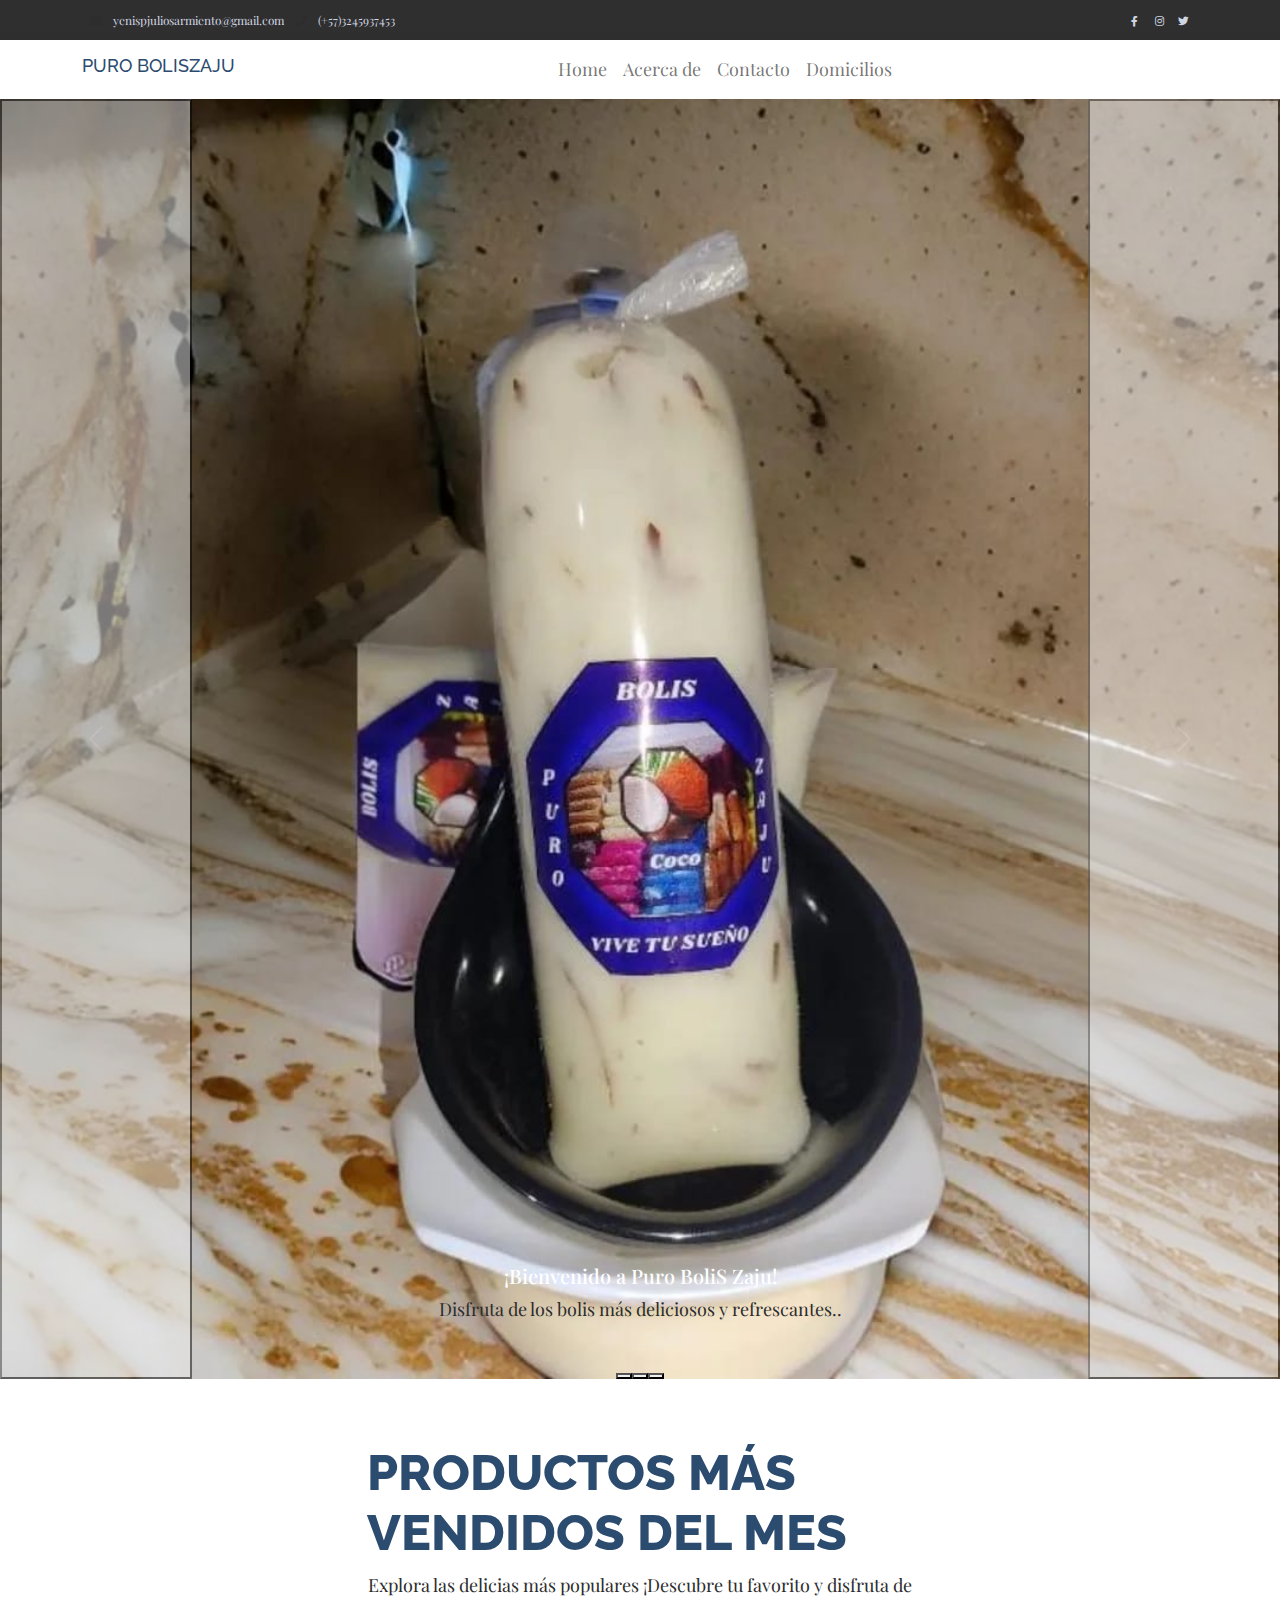
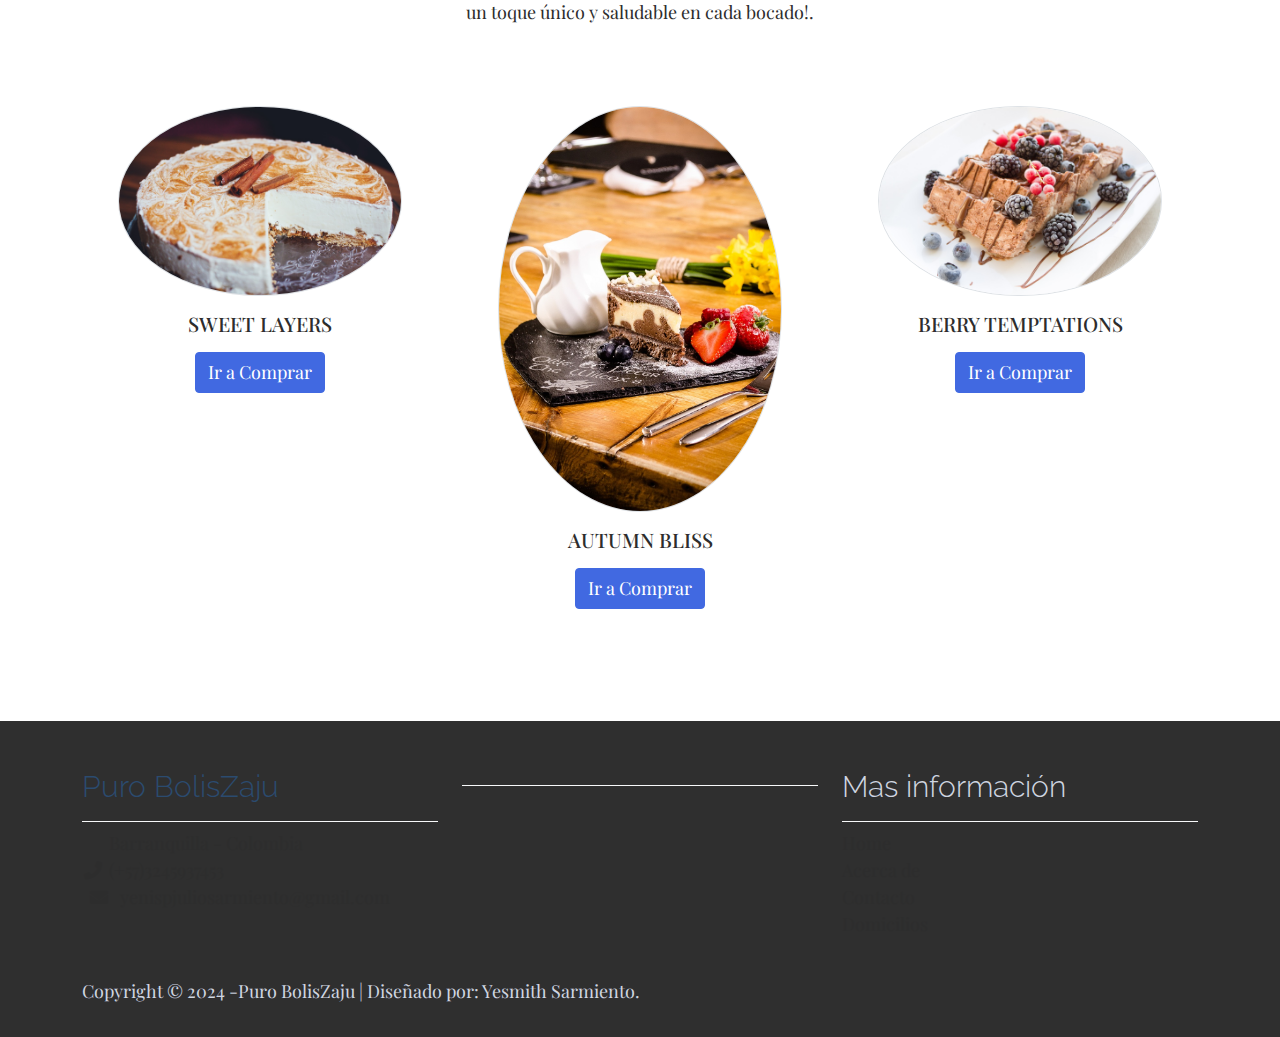
==== index.html @ 963e9883 "Update index.html" ====
<!DOCTYPE html>
<html lang="en">
<head>
    <meta charset="UTF-8">
    <meta name="viewport" content="width=device-width, initial-scale=1.0">
    <title>Puro BolisZaju</title>
    <!-- Conexión con fuentes -->
    <link href="https://fonts.googleapis.com/css2?family=Playfair+Display:ital,wght@0,400..900;1,400..900&display=swap" rel="stylesheet">
    <link href="https://fonts.googleapis.com/css2?family=Raleway:wght@400;700;800&display=swap" rel="stylesheet">
    <!--  -->
    <!-- Conexión con el Main Bootstrap -->
    <link href="https://cdn.jsdelivr.net/npm/bootstrap@5.0.2/dist/css/bootstrap.min.css" rel="stylesheet" 
    integrity="sha384-EVSTQN3/azprG1Anm3QDgpJLIm9Nao0Yz1ztcQTwFspd3yD65VohhpuuCOmLASjC" crossorigin="anonymous">
    <!--  -->
    <!-- Iconos -->
    <link rel="apple-touch-icon" href="assets/img/">
    <!-- css -->
     <link rel="stylesheet" href="assets/css/bootstrap.min.css">
     <link rel="stylesheet" href="assets/css/templatemo.css">
     <link rel="stylesheet" href="assets/css/custom.css">
     <link rel="stylesheet" href="assets/css/fontawesome.min.css">

</head>
<body>
    <!-- Inicio del Encabezado -->
    <nav class="navbar navbar-expand-lg bg-dark navbar-light" id="templatemo_nav_top">
        <div class="container text-light">
            <div class="w-100 d-flex justify-content-between">
                <div>
                    <i class="fa fa-envelope mx-2"></i>
                    <a class="navbar-sm-brand text-light text-decoration-none" href="yenispjuliosarmiento@gmail.com">yenispjuliosarmiento@gmail.com</a>
                    <i class="fa fa-phone mx-2"></i>
                    <a class="navbar-sm-brand text-light text-decoration-none" href="tel: (+57)3245937453">(+57)3245937453</a>
                </div>
                <div>
                    <a class="text-light" href="https://fb.com/templatemo" target="_blank" rel="sponsored"><i class="fab fa-facebook-f fa-sm fa-fw me-2"></i></a>
                    <a class="text-light" href="https://www.instagram.com/" target="_blank"><i class="fab fa-instagram fa-sm fa-fw me-2"></i></a>
                    <a class="text-light" href="https://twitter.com/" target="_blank"><i class="fab fa-twitter fa-sm fa-fw me-2"></i></a>
                </div>
            </div> 
        </div>
    </nav>
    <!-- Fin del Encabezado -->

    <!-- Inicio del Menu (Barra Horizontal) -->
     <nav class="navbar navbar-expand-lg navbar-light shadow">
        <button class="navbar-toggler" type="button" data-bs-toggle="collapse" data-bs-target="#opciones">
            <span class="navbar-toggler-icon"></span>
        </button>
        <div class="container d-flex justify-content-between align-items-center">
            <a class="navbar-brand text-success logo h1 align-self-center" href="index.html">Puro BolisZaju</a>
            <div class="align-self-center collapse navbar-collapse flex-fill d-lg-flex justify-content-lg-between" id="opciones">
                <ul class="nav navbar-nav d-flex justify-content-between mx-lg-auto">
                    <li class="nav-item">
                        <a class="nav-link" href="index.html">Home</a>
                    </li>
                    <li class="nav-item">
                        <a class="nav-link" href="About.html">Acerca de</a>
                    </li>
                    
                    <li class="nav-item">
                        <a class="nav-link" href="Contacto.html">Contacto</a>
                    </li>
                    <li class="nav-item">
                        <a class="nav-link" href="Domicilios.html">Domicilios</a>
                    </li>
                    <!-- <li class="nav-item">
                        <a class="nav-link" href="ShopTest.html">PAGINA DE CARRITO TESTEO</a>
                    </li> -->
                </ul>
            </div>
        </div>
 
     </nav>
    <!-- Fin del Menu (Barra Horizontal) -->

    <!-- Contenido de la Página -->

    <!-- Inicio de las Secciones -->
    <!-- Inicio de Slider (Carousel) -->
         <div id="elegantCarousel" class="carousel slide" data-bs-ride="carousel">
  <!-- Indicadores -->
  <div class="carousel-indicators">
    <button type="button" data-bs-target="#elegantCarousel" data-bs-slide-to="0" class="active" aria-current="true" aria-label="Slide 1"></button>
    <button type="button" data-bs-target="#elegantCarousel" data-bs-slide-to="1" aria-label="Slide 2"></button>
    <button type="button" data-bs-target="#elegantCarousel" data-bs-slide-to="2" aria-label="Slide 3"></button>
  </div>

  <!-- Contenido del Carrusel -->
  <div class="carousel-inner">
    <!-- Slide 1 -->
    <div class="carousel-item active">
      <img src="assets/img/Imagen de WhatsApp 2024-12-20 a las 17.33.35_9b2d0b3b.jpg" class="d-block w-100" alt="Slide 1">
      <div class="carousel-caption d-none d-md-block">
        <h5>¡Bienvenido a Puro BoliS Zaju! </h5>
        <p>Disfruta de los bolis más deliciosos y refrescantes..</p>
      </div>
    </div>
    <!-- Slide 2 -->
    <div class="carousel-item">
      <img src="assets/img/Imagen de WhatsApp 2024-12-20 a las 17.33.36_63437cfd.jpg" class="d-block w-100" alt="Slide 2">
      <div class="carousel-caption d-none d-md-block">
        <h5>🍍 Variedad de Sabores 🥥</h5>
        <p>Tenemos algo para todos los gustos: Fresa, Mango, Coco, Chocolate, y más. ¡Déjate sorprender por nuestras combinaciones especiales!.</p>
      </div>
    </div>
    <!-- Slide 3 -->
    <div class="carousel-item">
      <img src="your-image-3.jpg" class="d-block w-100" alt="Slide 3">
      <div class="carousel-caption d-none d-md-block">
        <h5>Sabor con Historia </h5>
        <p>Cada boli lleva un pedacito de la tradición y frescura del Caribe. ¡Hechos con amor y pasión por lo auténtico! 💕</p>
      </div>
    </div>
  </div>

  <!-- Controles -->
  <button class="carousel-control-prev" type="button" data-bs-target="#elegantCarousel" data-bs-slide="prev">
    <span class="carousel-control-prev-icon" aria-hidden="true"></span>
    <span class="visually-hidden">Anterior</span>
  </button>
  <button class="carousel-control-next" type="button" data-bs-target="#elegantCarousel" data-bs-slide="next">
    <span class="carousel-control-next-icon" aria-hidden="true"></span>
    <span class="visually-hidden">Siguiente</span>
  </button>
</div>

    <!-- Fin del Slider (Carousel) -->
    <section class="container py-5">
        <div class="row text-center pt-3">
            <div class="col-lg-6 m-auto">
                <h1 class="h1">Productos más vendidos del mes</h1>
                <p>
                   Explora las delicias más populares ¡Descubre tu favorito y disfruta de un toque único y saludable en cada bocado!.
                </p>
            </div>
        </div>
        <div class="row">
            <div class="col-12 col-md-4 p-5 mt-3">
                <a href="Sweet_Layers.html"><img src="assets/img/Cake_04.jpg" class="rounded-circle img-fluid border"> </a>
                <h5 class="text-center mt-3 mb-3">SWEET LAYERS</h5>
                <p class="text-center"><a class="btn btn-success" href="Sweet_Layers.html">Ir a Comprar</a></p>
            </div>
                        <!-- Falta crear enlace a cada producto o sección en Shop.html -->
                         <!-- Una vez hecho el enlace, copiar y pegar en cada página -->
            <div class="col-12 col-md-4 p-5 mt-3">
                <a href="Autumn_Bliss.html"><img src="assets/img/Cake_05.jpg" class="rounded-circle img-fluid border"> </a>
                <h5 class="text-center mt-3 mb-3">AUTUMN BLISS</h5>
                <p class="text-center"><a class="btn btn-success" href="Autumn_Bliss.html">Ir a Comprar</a></p>
            </div>
       
            <div class="col-12 col-md-4 p-5 mt-3">
                <a href="Berry_Temptations.html"><img src="assets/img/Cake_06.jpg" class="rounded-circle img-fluid border"> </a>
                <h5 class="text-center mt-3 mb-3">BERRY TEMPTATIONS</h5>
                <p class="text-center"><a class="btn btn-success" href="Berry_Temptations.html">Ir a Comprar</a></p>
            </div>
        </div> 
    </section>
     <!-- Fin de las secciones -->
 
    <!-- Inicio de Footer -->
    <footer class="bg-dark" id="templatemo_footer">
        <div class="container">
            <div class="row">
                <div class="col-md-4 pt-5">
                    <h2 class="h2 text-success border-bottom pb-3 border-light log">Puro BolisZaju</h2>
                    <ul class="list-unstyled text-light footer-link-list">
                        <li>
                            <i class="fas fa-map-market-alt fa-fw"></i>
                            Barranquilla - Colombia
                        </li>
                        <li>
                            <i class="fa fa-phone fa-fw"></i>
                            <a class="text-decoration-none" href="tel: (+57)3245937453">(+57)3245937453</a>
                        </li>
                        <li>
                            <i class="fa fa-envelope mx-2"></i>
                            <a class="text-decoration-none" href="yenispjuliosarmiento@gmail.com">yenispjuliosarmiento@gmail.com</a>
                        </li>
                    </ul>
                </div>
                <div class="col-md-4 pt-5">
                    <h2 class="h2 text-light border-bottom pb-3 border-light"></h2>
                    <ul class="list-unstyled text-light footer-link-list">
                        <!-- Enlace a cada sección de la página -->
                        
                    </ul>
                </div>
                <div class="col-md-4 pt-5">
                    <h2 class="h2 text-light border-bottom pb-3 border-light">Mas información</h2>
                    <ul class="list-unstyled text-light footer-link-list">
                        <li><a class="text-decoration-none" href="index.html">Home</a></li>
                        <li><a class="text-decoration-none" href="About.html">Acerca de</a></li>
                       
                        <li><a class="text-decoration-none" href="Contacto.html">Contacto</a></li>
                        <li><a class="text-decoration-none" href="Domicilios.html">Domicilios</a></li>
                    </ul>
                </div>
            </div>
 
        </div>
        <div class="w-100 bg-black py-3">
            <div class="container">
                <div class="row pt-2">
                    <p class="text-left text-light">
                        Copyright &copy; 2024 -Puro BolisZaju  | Diseñado por: Yesmith Sarmiento.
                    </p>
                </div>
            </div>
        </div>
    </footer>
    <!-- Fin del Footer -->
    <!-- Archivos jS-->
    <script src="assets/js/bootstrap.bundle.min.js"></script>
 
</body>
</html>
---- assets/css/templatemo.css ----
/*

TemplateMo 559 Zay Shop

https://templatemo.com/tm-559-zay-shop

---------------------------------------------
Table of contents
------------------------------------------------
1. Typography
2. General
3. Nav
4. Hero Carousel
5. Accordion
6. Shop
7. Product
8. Carousel Hero
9. Carousel Brand
10. Services
11. Contact map
12. Footer
13. Small devices (landscape phones, 576px and up)
14. Medium devices (tablets, 768px and up)
15. Large devices (desktops, 992px and up)
16. Extra large devices (large desktops, 1200px and up)
17. Forms
18. buttoons
--------------------------------------------- */




/* Typography */
body, ul, li, p, a, label, input, div {
 font-family: 'Playfair Display', sans-serif;
 color: #2d2d2d;    /* Un tono ligeramente más claro que el*/
  font-size: 18px !important;
  font-weight: 300 !important;
}
.h1 {
  font-family: 'Raleway', sans-serif;
    font-weight: 800; /* Pesada para impacto */
    font-size: 2.8em;
    text-transform: uppercase;
    text-align: left; /* Título alineado a la izquierda */
    color: #2b4b6f; /* Verde elegante */
}
.h2 {
  font-family: 'Raleway', sans-serif;
  font-size: 30px !important;
  font-weight: 300;
}
.h3 {
  font-family: 'Raleway', sans-serif;
  font-size: 22px !important;
}
/* General */
.logo { font-weight: 500 !important;}
.text-warning {  color: #ede861 !important;}
.text-muted { color: #bcbcbc !important;}
.text-success { color:  #2b4b6f  !important;}
.text-light { color: #cfd6e1 !important;}
.bg-dark { background-color: #2F2F2F !important;}
.bg-light { background-color: #e9eef5 !important;}
.bg-black { background-color: #2F2F2F !important;}
/* .bg-black { background-color: #1d242d !important;} */
.bg-success { background-color: #77dd7700!important;}
.btn-success {
  background-color: #4169E1 !important;
  border-color: #4169E1 !important;
}
.pagination .page-link:hover {color: #000;}
.pagination .page-link:hover, .pagination .page-link.active {
  background-color: #2b4b6f;
  color: #fff;
}
/* Nav */
#templatemo_nav_top { min-height: 40px;}
#templatemo_nav_top * { font-size: .9em !important;}
#templatemo_main_nav a { color: #212934;}
#templatemo_main_nav a:hover { color: #69bb7e;}
#templatemo_main_nav .navbar .nav-icon { margin-right: 20px;}

/* Hero Carousel */
#template-mo-zay-hero-carousel { background: #efefef !important;}
/* Accordion */
.templatemo-accordion a { color: #000;}
.templatemo-accordion a:hover { color: #333d4a;}
/* Shop */
.shop-top-menu a:hover { color: #69bb7e !important;}
/* Product */
.product-wap { box-shadow: 0px 5px 10px 0px rgba(0, 0, 0, 0.10);}
.product-wap .product-color-dot.color-dot-red { background:#f71515;}
.product-wap .product-color-dot.color-dot-blue { background:#6db4fe;}
.product-wap .product-color-dot.color-dot-black { background:#000000;}
.product-wap .product-color-dot.color-dot-light { background:#e0e0e0;}
.product-wap .product-color-dot.color-dot-green { background:#0bff7e;}
.card.product-wap .card .product-overlay {
  background: rgba(0,0,0,.2);
  visibility: hidden;
  opacity: 0;
  transition: .3s;
}
.card.product-wap:hover .card .product-overlay {
  visibility: visible;
  opacity: 1;
}
.card.product-wap a { color: #000;}
#carousel-related-product .slick-slide:focus { outline: none !important;}
#carousel-related-product .slick-dots li button:before {
  font-size: 15px;
  margin-top: 20px;
}
/* Brand */
.brand-img {
  filter: grayscale(100%);
  opacity: 0.5;
  transition: .5s;
}
.brand-img:hover {
  filter: grayscale(0%);
  opacity: 1;
}
/* Carousel Hero */
#template-mo-zay-hero-carousel .carousel-indicators li {
  margin-top: -50px;
  background-color: #4a4a4a;
}
#template-mo-zay-hero-carousel .carousel-control-next i,
#template-mo-zay-hero-carousel .carousel-control-prev i {
  color: #4a4a4a!important;
  font-size: 2.8em !important;
}
/* Carousel Brand */
.tempaltemo-carousel .h1 {
  font-size: .5em !important;
  color: #000 !important;
}
/* Services */
.services-icon-wap {transition: .3s;}
.services-icon-wap:hover, .services-icon-wap:hover i {color: #fff;}
.services-icon-wap:hover {background: #ffffff;
/* Contact map */
.leaflet-control a, .leaflet-control { font-size: 10px !important;}
.form-control { border: 1px solid #e8e8e8;}
/* Footer */
#tempaltemo_footer a { color: #ffffff;}
#tempaltemo_footer a:hover { color: #68bb7d;}
#tempaltemo_footer ul.footer-link-list li { padding-top: 10px;}
#tempaltemo_footer ul.footer-icons li {
  width: 2.6em;
  height: 2.6em;
  line-height: 2.6em;
}
#tempaltemo_footer ul.footer-icons li:hover {
  background-color: #cfd6e1;
  transition: .5s;
}
#tempaltemo_footer ul.footer-icons li:hover i {
  color: #f0ab7c;
  transition: .5s;
}
#tempaltemo_footer .border-light { border-color: #ffffff !important;}
/*
// Extra small devices (portrait phones, less than 576px)
// No media query since this is the default in Bootstrap
*/
/* Small devices (landscape phones, 576px and up)*/
.product-wap .h3, .product-wap li, .product-wap i, .product-wap p {
  font-size: 12px !important;
}
.product-wap .product-color-dot {
  width: 6px;
  height: 6px;
}

@media (min-width: 576px) {
  .tempaltemo-carousel .h1 { font-size: 1em !important;}
}

/*// Medium devices (tablets, 768px and up)*/
@media (min-width: 768px) {
  #templatemo_main_nav .navbar-nav {max-width: 450px;}
 }

/* Large devices (desktops, 992px and up)*/
@media (min-width: 992px) {
  #templatemo_main_nav .navbar-nav {max-width: 550px;}
  #template-mo-zay-hero-carousel .carousel-item {min-height: 30rem !important;}
  .product-wap .h3, .product-wap li, .product-wap i, .product-wap p {font-size: 18px !important;}
  .product-wap .product-color-dot {
    width: 12px;
    height: 12px;
  }
}

/* Extra large devices (large desktops, 1200px and up)*/
@media (min-width: 1200px) {}


/* Formularios */
form {
  margin: 1rem 0;
  padding: 1rem;
  background: #fff;
  border: 1px solid #000000;
  border-radius: 8px;
  box-shadow: 0 2px 4px rgba(0, 0, 0, 0.1);
}

label {
  display: block;
  margin-bottom: 0.5rem;
  font-weight: bold;
  color: #000000;
}

input[type="text"], input[type="email"], textarea, select {
  width: 100%;
  padding: 0.5rem;
  margin-bottom: 1rem;
  border: 1px solid #000000;
  border-radius: 4px;
  font-size: 1rem;
  font-family: 'Arial', sans-serif;
}

/* Botones */
button {
  display: block;
  width: 100%;
  padding: 10px;
  background-color: #43c43f;
  color: white;
  border: none;
  border-radius: 5px;
  font-size: 1em;
  cursor: pointer;
}
  /* General carousel styles */
.carousel {
    position: relative;
    width: 100%;
    height: 30vh; /* Altura elegante y moderada */
    overflow: hidden;
    border-radius: 10px; /* Bordes redondeados */
    box-shadow: 0 4px 15px rgba(0, 0, 0, 0.3); /* Sombra para elegancia */
}

/* Slides */
.carousel-slide {
    display: flex;
    width: 100%;
    height: 100%;
    transition: transform 0.5s ease-in-out;
}

.carousel-item {
    min-width: 100%;
    height: 100%;
    background-size: cover;
    background-position: center;
}

/* Navigation arrows */
.carousel-arrow {
    position: absolute;
    top: 50%;
    transform: translateY(-50%);
    width: 50px;
    height: 50px;
    background-color: rgba(255, 255, 255, 0.8);
    color: #333;
    border: none;
    border-radius: 50%;
    cursor: pointer;
    display: flex;
    align-items: center;
    justify-content: center;
    z-index: 10;
    box-shadow: 0 2px 10px rgba(0, 0, 0, 0.2);
    transition: background-color 0.3s ease, transform 0.3s ease;
}

.carousel-arrow:hover {
    background-color: #555;
    color: white;
    transform: scale(1.1);
}

.carousel-arrow.left {
    left: 10px;
}

.carousel-arrow.right {
    right: 10px;
}

/* Dots navigation */
.carousel-dots {
    position: absolute;
    bottom: 15px;
    left: 50%;
    transform: translateX(-50%);
    display: flex;
    gap: 10px;
    z-index: 10;
}

.carousel-dot {
    width: 12px;
    height: 12px;
    background-color: rgba(255, 255, 255, 0.6);
    border-radius: 50%;
    cursor: pointer;
    transition: background-color 0.3s ease, transform 0.3s ease;
}

.carousel-dot:hover,
.carousel-dot.active {
    background-color: #68bb7d;
    transform: scale(1.2);
}
---- assets/css/custom.css ----
/*
Custom Css
*/
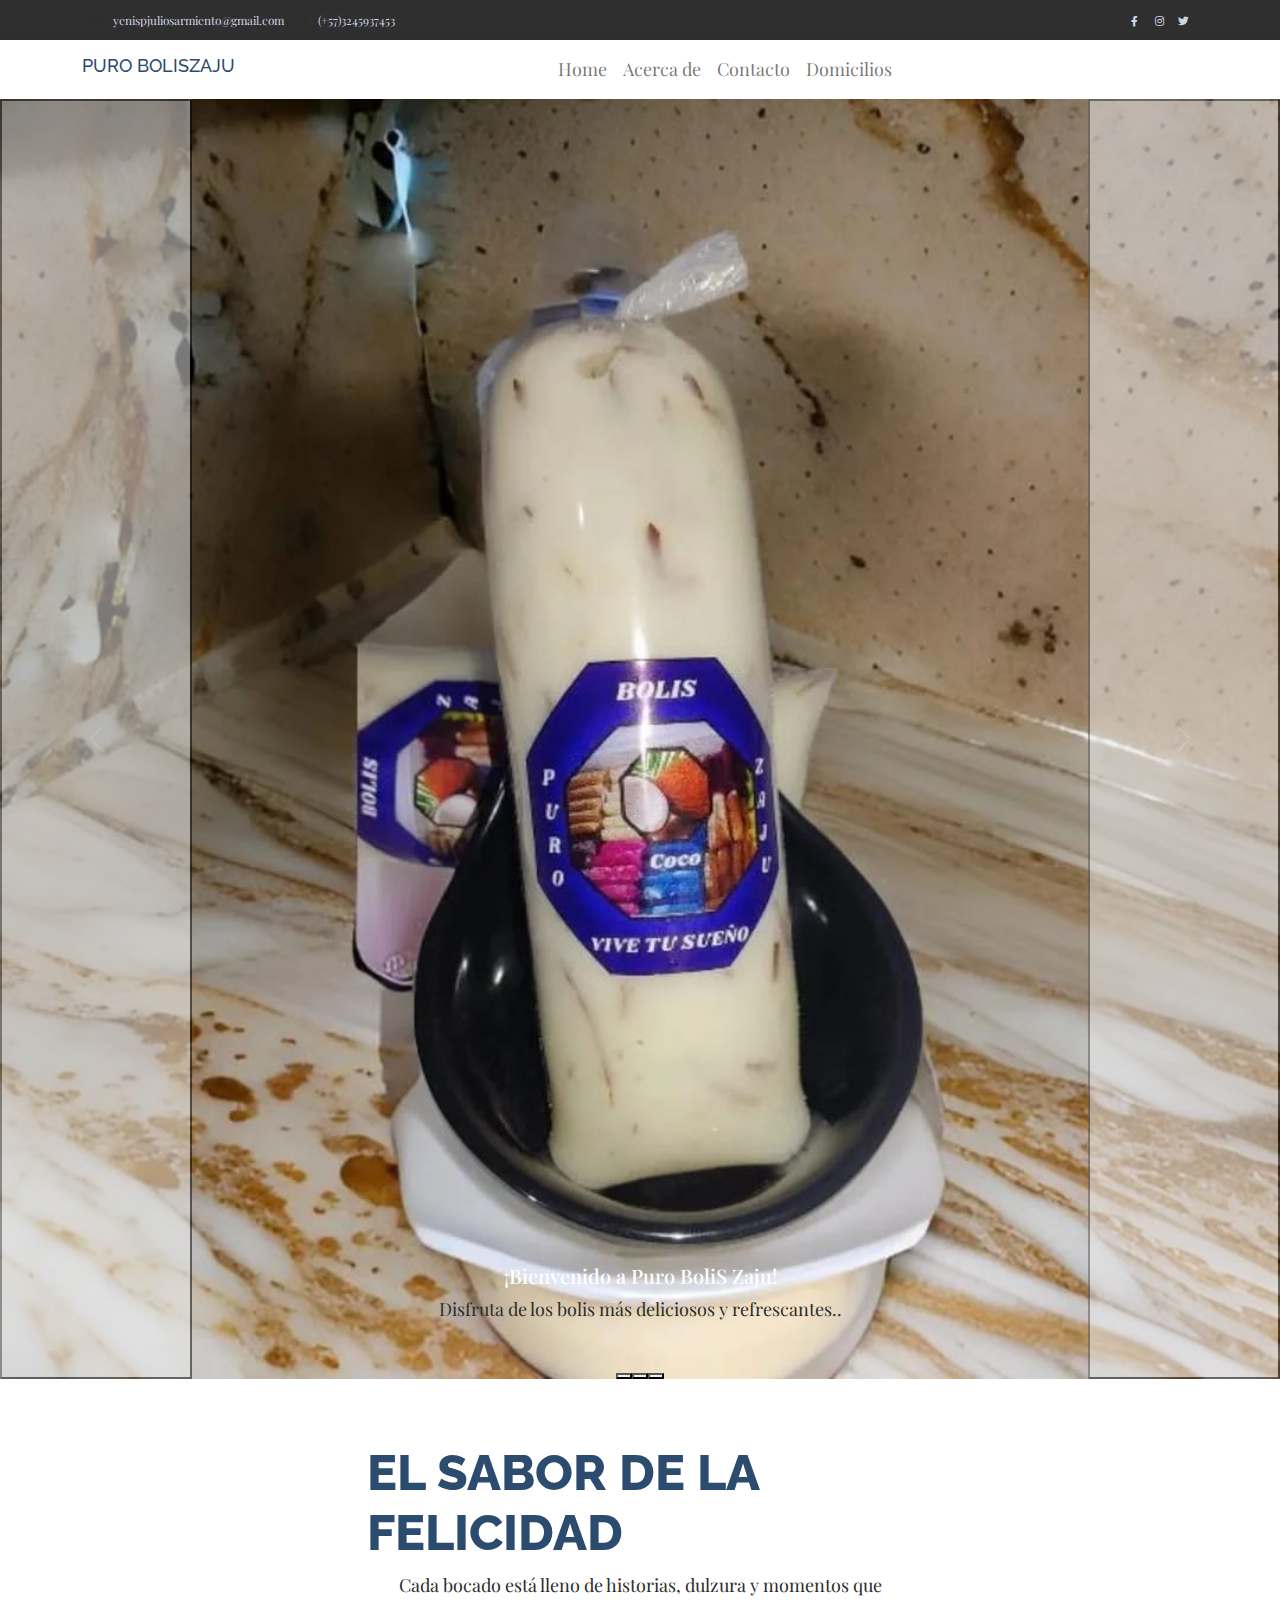
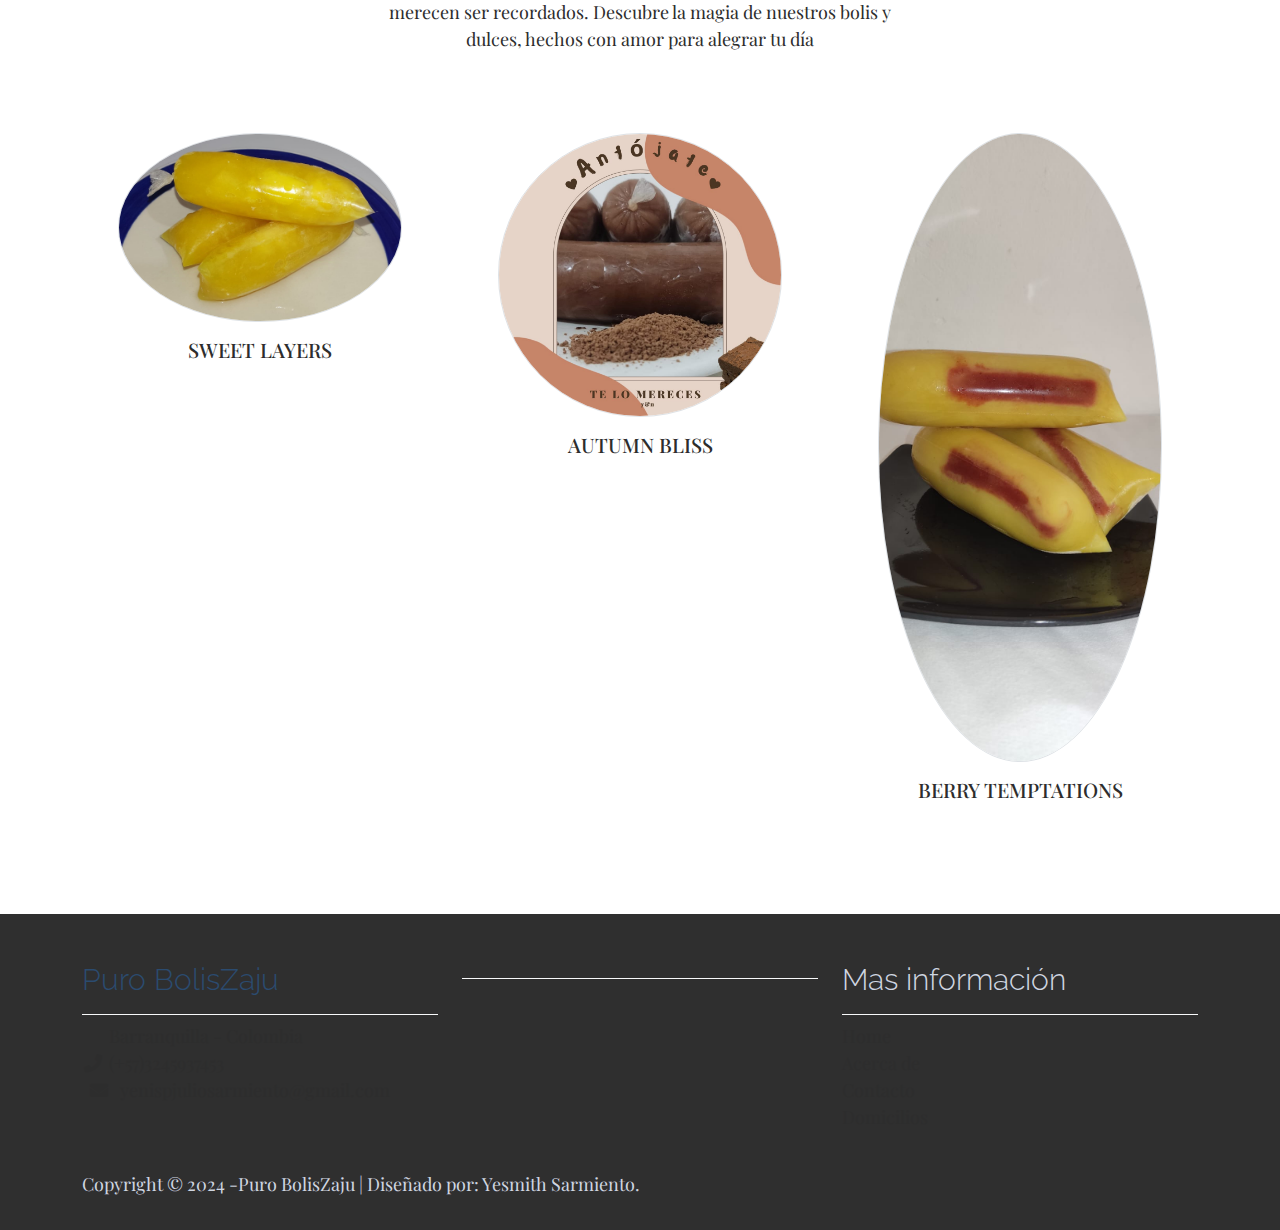
==== commit 73cdd8a1: "Update index.html" ====
--- a/index.html
+++ b/index.html
@@ -106,7 +106,7 @@
     </div>
     <!-- Slide 3 -->
     <div class="carousel-item">
-      <img src="your-image-3.jpg" class="d-block w-100" alt="Slide 3">
+      <img src="assets/img/Imagen de WhatsApp 2024-12-20 a las 17.33.36_c2a30326.jpg" class="d-block w-100" alt="Slide 3">
       <div class="carousel-caption d-none d-md-block">
         <h5>Sabor con Historia </h5>
         <p>Cada boli lleva un pedacito de la tradición y frescura del Caribe. ¡Hechos con amor y pasión por lo auténtico! 💕</p>
@@ -129,30 +129,30 @@
     <section class="container py-5">
         <div class="row text-center pt-3">
             <div class="col-lg-6 m-auto">
-                <h1 class="h1">Productos más vendidos del mes</h1>
+                <h1 class="h1">El Sabor de la Felicidad</h1>
                 <p>
-                   Explora las delicias más populares ¡Descubre tu favorito y disfruta de un toque único y saludable en cada bocado!.
+                   Cada bocado está lleno de historias, dulzura y momentos que merecen ser recordados. Descubre la magia de nuestros bolis y dulces, hechos con amor para alegrar tu día
                 </p>
             </div>
         </div>
         <div class="row">
             <div class="col-12 col-md-4 p-5 mt-3">
-                <a href="Sweet_Layers.html"><img src="assets/img/Cake_04.jpg" class="rounded-circle img-fluid border"> </a>
+                <a href="Sweet_Layers.html"><img src="assets/img/Imagen de WhatsApp 2024-12-23 a las 19.01.40_80b0954f.jpg" class="rounded-circle img-fluid border"> </a>
                 <h5 class="text-center mt-3 mb-3">SWEET LAYERS</h5>
-                <p class="text-center"><a class="btn btn-success" href="Sweet_Layers.html">Ir a Comprar</a></p>
+               
             </div>
                         <!-- Falta crear enlace a cada producto o sección en Shop.html -->
                          <!-- Una vez hecho el enlace, copiar y pegar en cada página -->
             <div class="col-12 col-md-4 p-5 mt-3">
-                <a href="Autumn_Bliss.html"><img src="assets/img/Cake_05.jpg" class="rounded-circle img-fluid border"> </a>
+                <a href="Autumn_Bliss.html"><img src="assets/img/Imagen de WhatsApp 2024-12-23 a las 19.03.59_565bbfdb.jpg" class="rounded-circle img-fluid border"> </a>
                 <h5 class="text-center mt-3 mb-3">AUTUMN BLISS</h5>
-                <p class="text-center"><a class="btn btn-success" href="Autumn_Bliss.html">Ir a Comprar</a></p>
+               
             </div>
        
             <div class="col-12 col-md-4 p-5 mt-3">
-                <a href="Berry_Temptations.html"><img src="assets/img/Cake_06.jpg" class="rounded-circle img-fluid border"> </a>
+                <a href="Berry_Temptations.html"><img src="assets/img/Imagen de WhatsApp 2024-12-23 a las 19.00.00_3bbd98dc.jpg" class="rounded-circle img-fluid border"> </a>
                 <h5 class="text-center mt-3 mb-3">BERRY TEMPTATIONS</h5>
-                <p class="text-center"><a class="btn btn-success" href="Berry_Temptations.html">Ir a Comprar</a></p>
+                
             </div>
         </div> 
     </section>
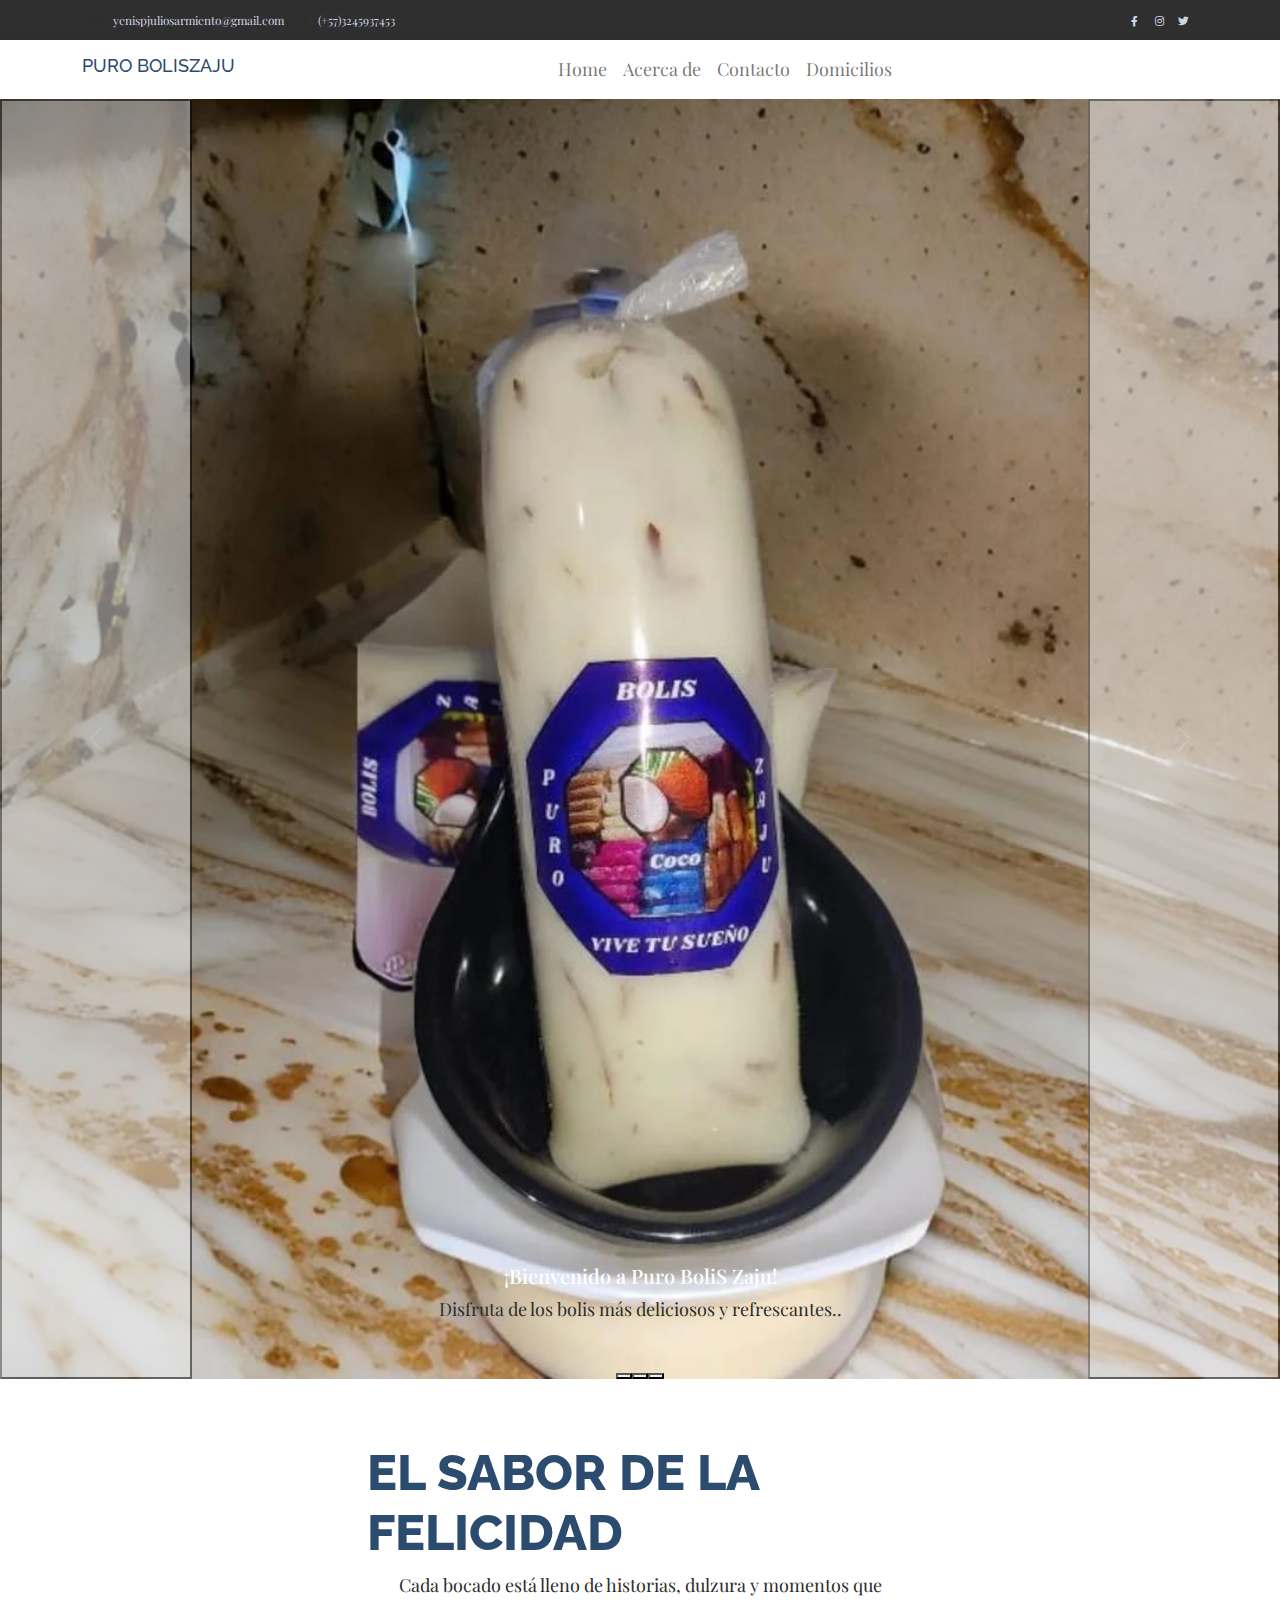
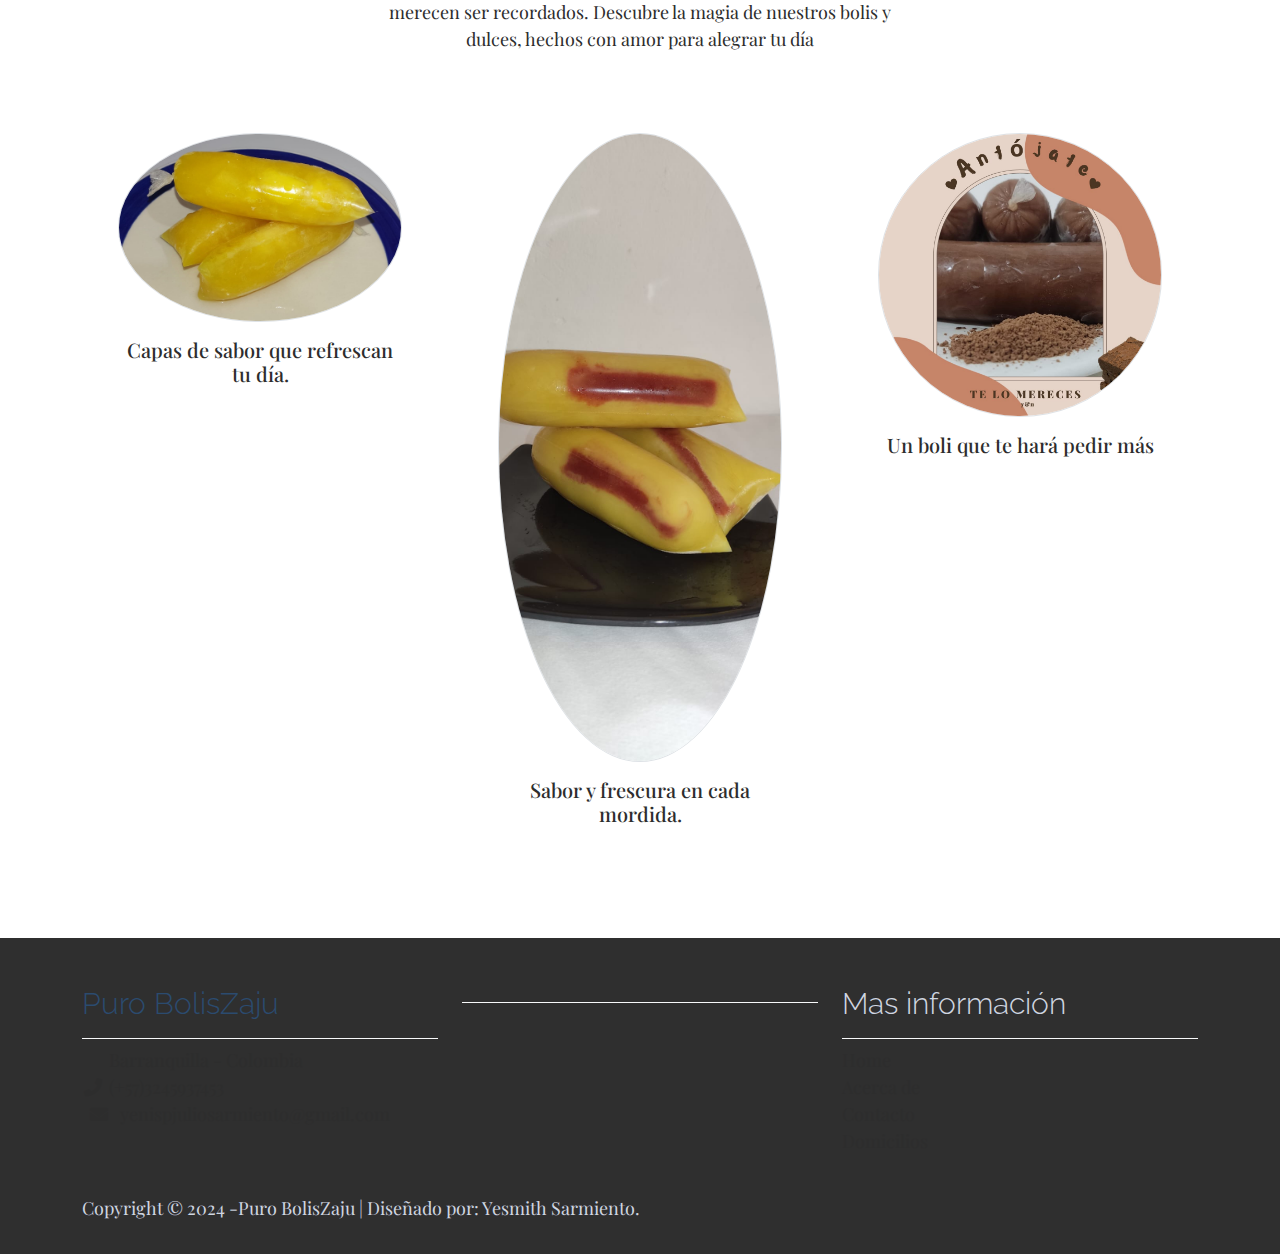
==== commit 3fd0ab34: "Update index.html" ====
--- a/index.html
+++ b/index.html
@@ -138,20 +138,20 @@
         <div class="row">
             <div class="col-12 col-md-4 p-5 mt-3">
                 <a href="Sweet_Layers.html"><img src="assets/img/Imagen de WhatsApp 2024-12-23 a las 19.01.40_80b0954f.jpg" class="rounded-circle img-fluid border"> </a>
-                <h5 class="text-center mt-3 mb-3">SWEET LAYERS</h5>
+                <h5 class="text-center mt-3 mb-3">Capas de sabor que refrescan tu día.</h5>
                
             </div>
                         <!-- Falta crear enlace a cada producto o sección en Shop.html -->
                          <!-- Una vez hecho el enlace, copiar y pegar en cada página -->
             <div class="col-12 col-md-4 p-5 mt-3">
-                <a href="Autumn_Bliss.html"><img src="assets/img/Imagen de WhatsApp 2024-12-23 a las 19.03.59_565bbfdb.jpg" class="rounded-circle img-fluid border"> </a>
-                <h5 class="text-center mt-3 mb-3">AUTUMN BLISS</h5>
+                <a href="Autumn_Bliss.html"><img src="assets/img/Imagen de WhatsApp 2024-12-23 a las 19.00.00_3bbd98dc.jpg" class="rounded-circle img-fluid border"> </a>
+                <h5 class="text-center mt-3 mb-3">Sabor y frescura en cada mordida.</h5>
                
             </div>
        
             <div class="col-12 col-md-4 p-5 mt-3">
-                <a href="Berry_Temptations.html"><img src="assets/img/Imagen de WhatsApp 2024-12-23 a las 19.00.00_3bbd98dc.jpg" class="rounded-circle img-fluid border"> </a>
-                <h5 class="text-center mt-3 mb-3">BERRY TEMPTATIONS</h5>
+                <a href="Berry_Temptations.html"><img src="assets/img/Imagen de WhatsApp 2024-12-23 a las 19.03.59_565bbfdb.jpg" class="rounded-circle img-fluid border"> </a>
+                <h5 class="text-center mt-3 mb-3">Un boli que te hará pedir más</h5>
                 
             </div>
         </div> 
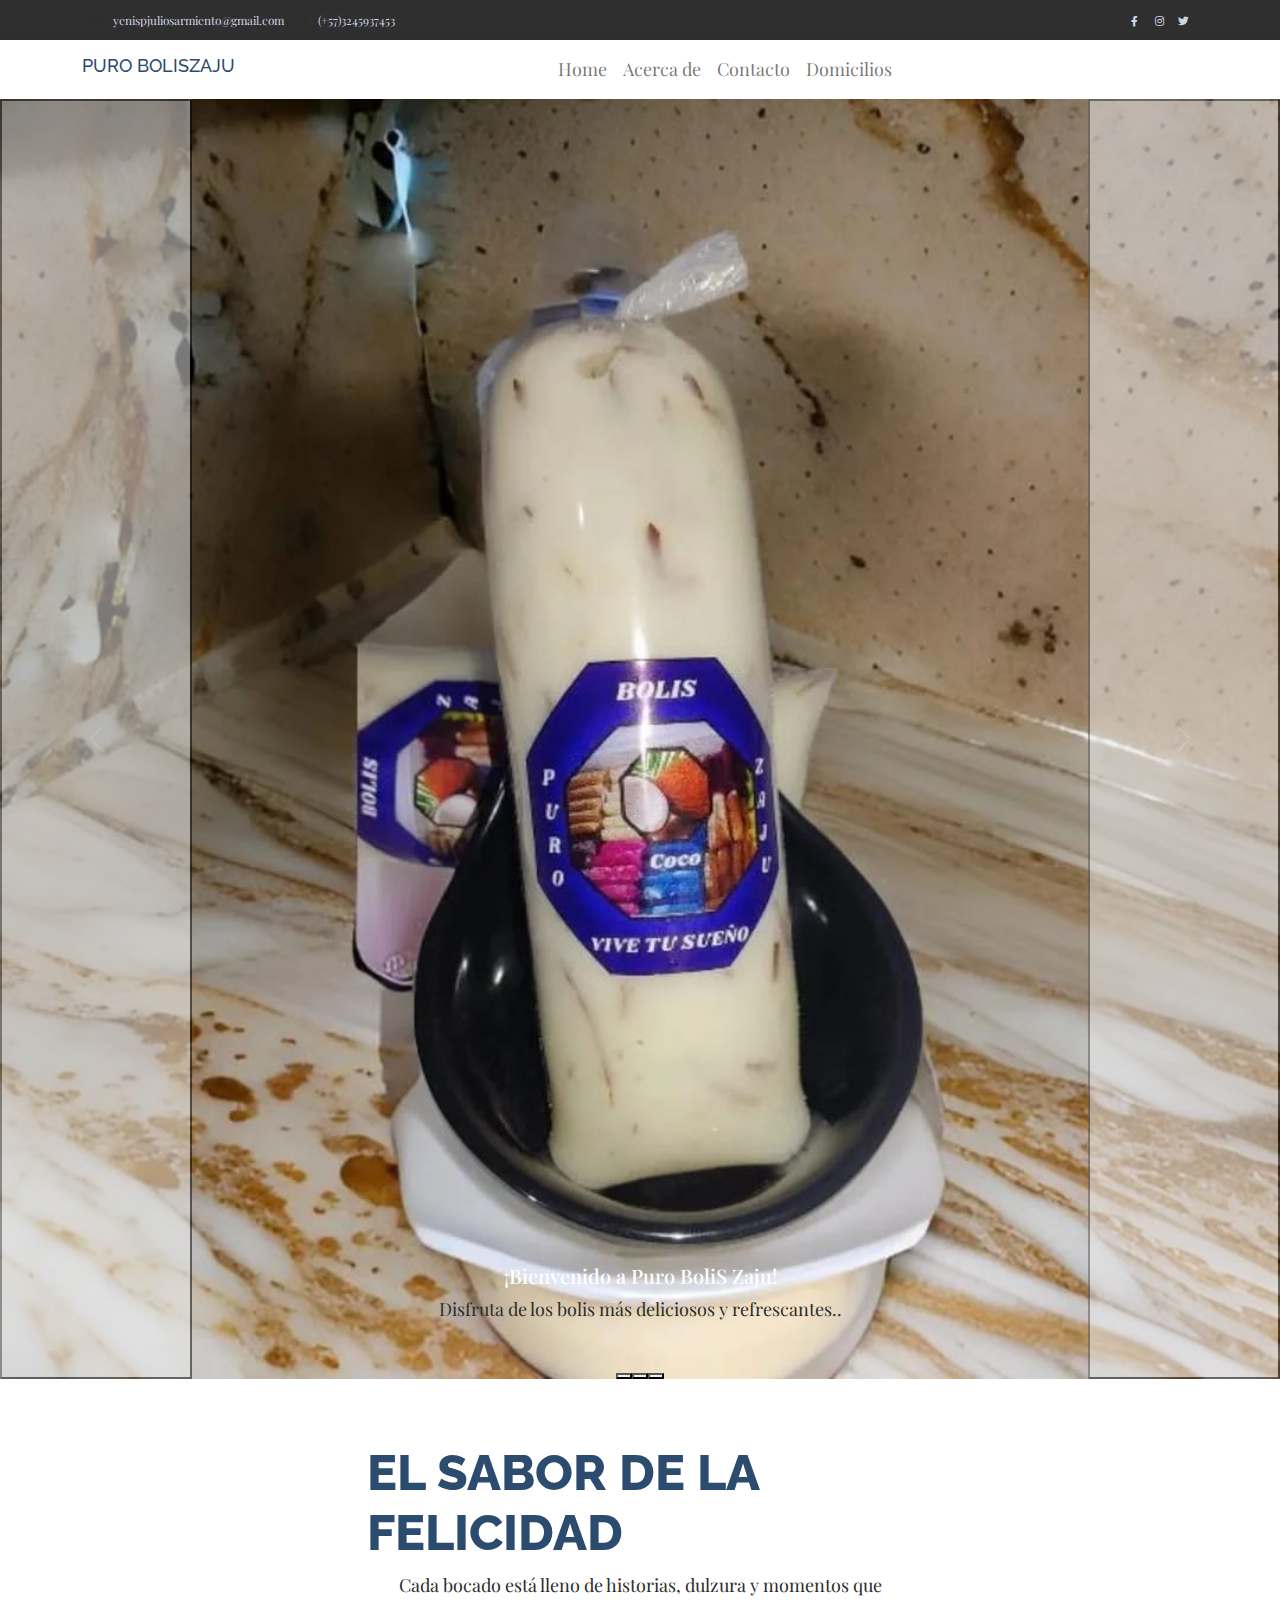
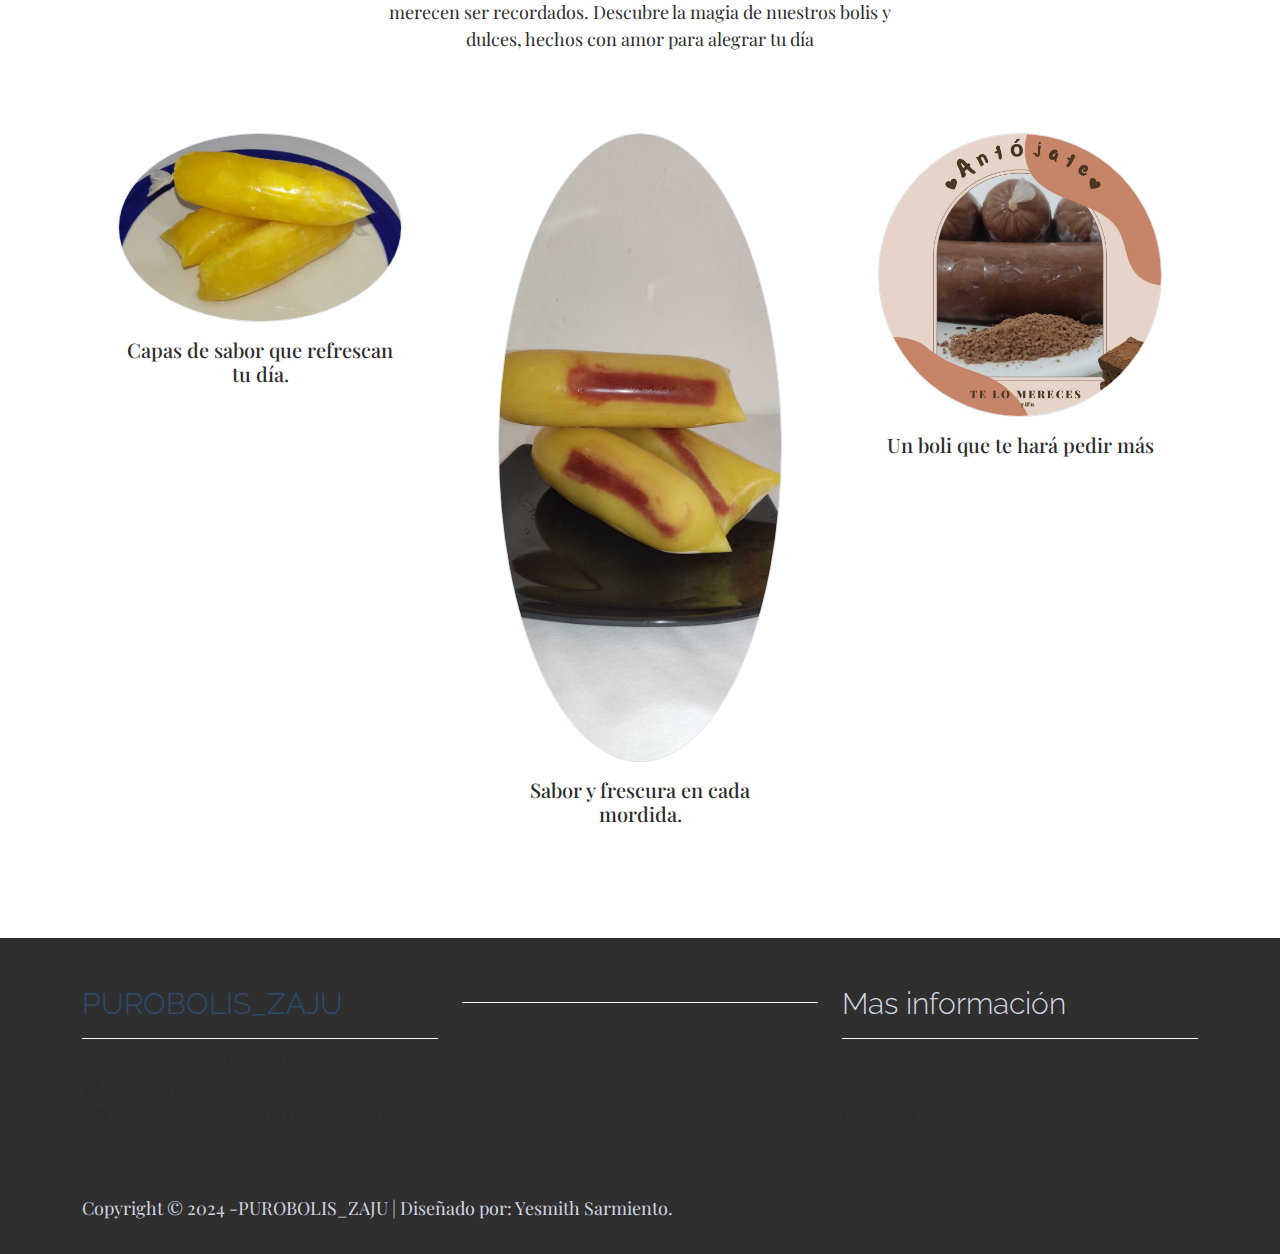
==== commit 529f1188: "Update index.html nombre" ====
--- a/index.html
+++ b/index.html
@@ -3,7 +3,10 @@
 <head>
     <meta charset="UTF-8">
     <meta name="viewport" content="width=device-width, initial-scale=1.0">
-    <title>Puro BolisZaju</title>
+    <meta name="description" content="Bolis Zaju, la mejor experiencia de sabor en cada mordida.">
+    <meta name="keywords" content="bolis, Zaju, , frescura, dulces, sabores tropicales,puro boliszaju">
+
+    <title>PUROBOLIS_ZAJU</title>
     <!-- Conexión con fuentes -->
     <link href="https://fonts.googleapis.com/css2?family=Playfair+Display:ital,wght@0,400..900;1,400..900&display=swap" rel="stylesheet">
     <link href="https://fonts.googleapis.com/css2?family=Raleway:wght@400;700;800&display=swap" rel="stylesheet">
@@ -163,7 +166,7 @@
         <div class="container">
             <div class="row">
                 <div class="col-md-4 pt-5">
-                    <h2 class="h2 text-success border-bottom pb-3 border-light log">Puro BolisZaju</h2>
+                    <h2 class="h2 text-success border-bottom pb-3 border-light log">PUROBOLIS_ZAJU</h2>
                     <ul class="list-unstyled text-light footer-link-list">
                         <li>
                             <i class="fas fa-map-market-alt fa-fw"></i>
@@ -203,7 +206,7 @@
             <div class="container">
                 <div class="row pt-2">
                     <p class="text-left text-light">
-                        Copyright &copy; 2024 -Puro BolisZaju  | Diseñado por: Yesmith Sarmiento.
+                        Copyright &copy; 2024 -PUROBOLIS_ZAJU  | Diseñado por: Yesmith Sarmiento.
                     </p>
                 </div>
             </div>
